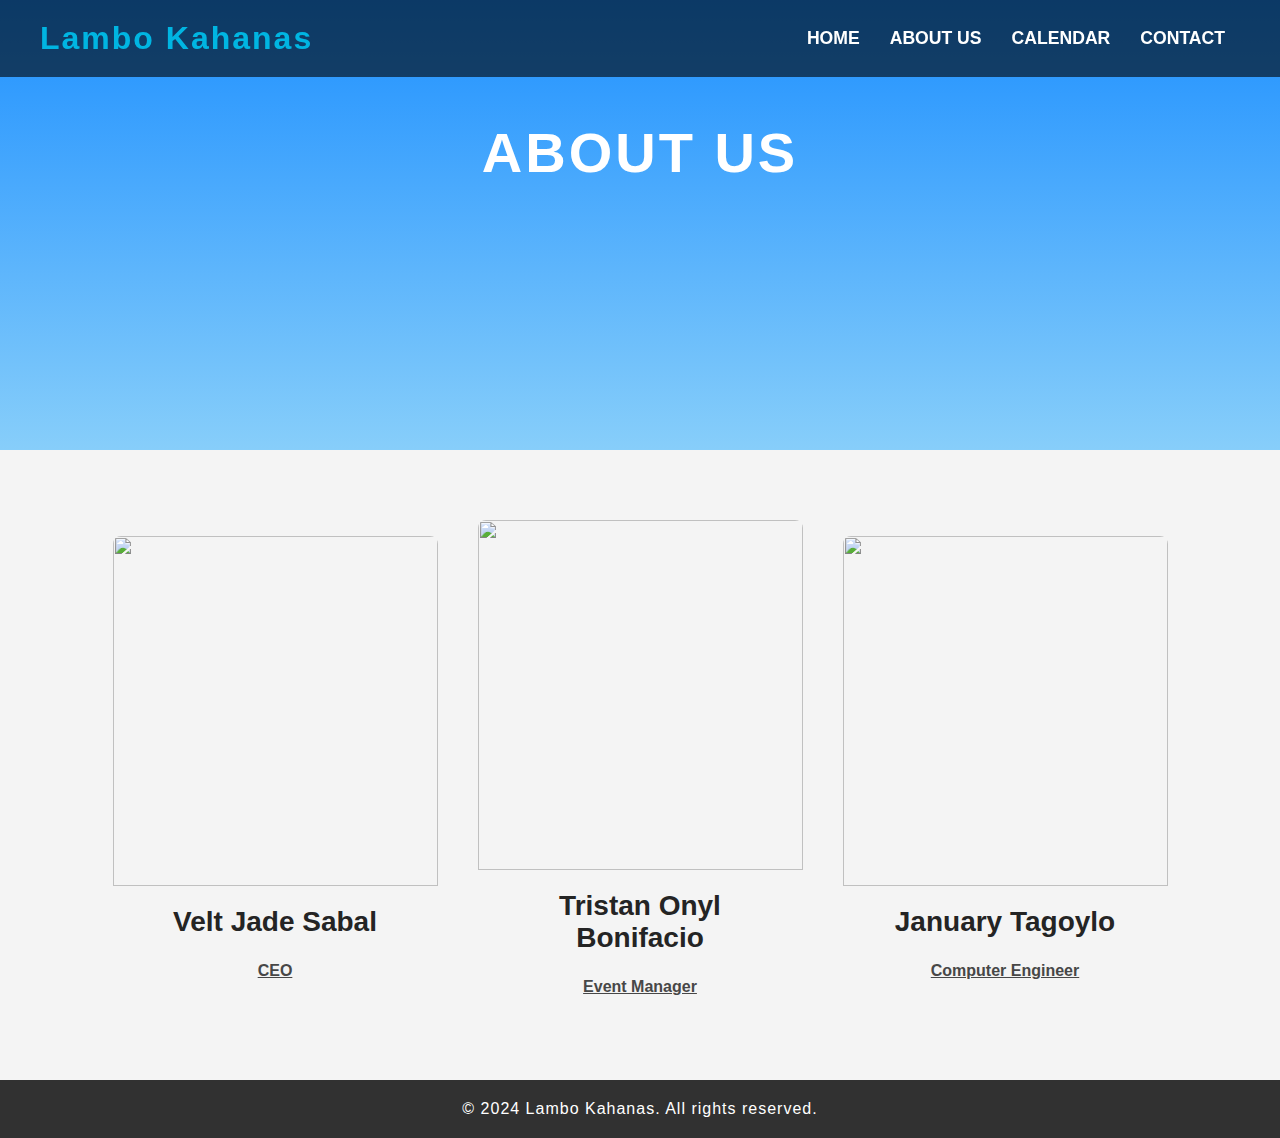
==== about.html @ 00bb839f "link" ====
<!DOCTYPE html>
<html lang="en">

<head>
    <meta charset="UTF-8">
    <meta name="viewport" content="width=device-width, initial-scale=1.0">
    <title>lambo - about</title>
    <link rel="stylesheet" type="text/css" href="about.css" media="screen">

</head>

<body>
    <!-- Sky Background Section with Clouds -->
    <div class="sky-background">
        <div class="clouds"></div>

        <!-- Header Section -->
        <header>
            <div class="logo">
                <h1>Lambo Kahanas</h1>
            </div>
            <nav>
                <ul>
                    <li><a href="../index.html">Home</a></li>
                    <li><a href="../about.html">About Us</a></li>
                    <li><a href="../cal.html">Calendar</a></li>
                    <li><a href="../contact.html">Contact</a></li>
                </ul>
            </nav>
        </header>

        <!-- Hero Section -->
        <section class="hero">
            <h1>About Us</h1>
            
        </section>
    </div>

    <!--Card Section-->
    <div class = "card-container">
        <div class = "card">
            <img src = "../image">
            <div class = "card-content">
                <h3>Velt Jade Sabal</h3>
                <a href="index.html" class="btn">CEO</a>

            </div>
        </div>
        <div class = "card">
            <img src = "#">
            <div class = "card-content">
                <h3>Tristan Onyl Bonifacio</h3>
                <a href="index.html" class="btn">Event Manager</a>

            </div>
        </div>
        <div class = "card">
            <img src = "#">
            <div class = "card-content">
                <h3>January Tagoylo</h3>
                <a href="index.html" class="btn">Computer Engineer</a>

            </div>
        </div>
    </div>


    <!-- Footer Section -->
    <footer>
        <p>&copy; 2024 Lambo Kahanas. All rights reserved.</p>
    </footer>
</body>

</html>
---- about.css ----
/* Global Styles */
        body {
            margin: 0;
            font-family: 'Segoe UI', Tahoma, Geneva, Verdana, sans-serif;
            background-color: #f4f4f4;
            color: #333;
        }

        /* Reset for margin and padding */
        * {
            margin: 0;
            padding: 0;
            box-sizing: border-box;
        }

        /* Sky Background with Cloud Animation */
        .sky-background {
            background: linear-gradient(to top, #87cefa, #1e90ff); /* Light sky blue to deep blue */
            position: relative;
            height: 50vh;
            overflow: hidden;
        }

        .clouds {
            position: absolute;
            top: 10%;
            left: -20%;
            width: 140%;
            height: 60%;
            background: url('https://www.w3schools.com/w3images/clouds.jpg');
            background-repeat: no-repeat;
            background-size: cover;
            animation: moveClouds 30s linear infinite;
        }

        @keyframes moveClouds {
            0% {
                left: -20%;
            }
            100% {
                left: 100%;
            }
        }

        /* Header Section */
        header {
            background-color: rgba(0, 0, 0, 0.6); /* Semi-transparent header */
            color: white;
            padding: 20px 40px;
            display: flex;
            justify-content: space-between;
            align-items: center;
            position: fixed;
            top: 0;
            left: 0;
            width: 100%;
            z-index: 10;
        }

        header .logo h1 {
            font-size: 2rem;
            letter-spacing: 2px;
            color: #00b5e2;
        }

        header nav ul {
            list-style: none;
            display: flex;
        }

        header nav ul li {
            margin: 0 15px;
        }

        header nav ul li a {
            color: white;
            text-decoration: none;
            font-size: 1.1rem;
            text-transform: uppercase;
            font-weight: 600;
            transition: color 0.3s ease;
        }

        header nav ul li a:hover {
            color: #00b5e2;
        }

        /* Hero Section with Animation */
        .hero {
            text-align: center;
            color: white;
            padding: 120px 20px;
            position: relative;
            z-index: 5;
            animation: fadeIn 3s ease-out;
        }

        @keyframes fadeIn {
            0% {
                opacity: 0;
                transform: translateY(-20px);
            }
            100% {
                opacity: 1;
                transform: translateY(0);
            }
        }

        .hero h1 {
            font-size: 3.5rem;
            margin-bottom: 20px;
            text-transform: uppercase;
            letter-spacing: 3px;
        }

        .hero p {
            font-size: 1.4rem;
            margin-bottom: 40px;
            font-weight: 400;
        }

        .hero .btn {
            background-color: #ffcc00;
            color: black;
            text-decoration: none;
            padding: 15px 30px;
            font-size: 1.1rem;
            font-weight: 600;
            border-radius: 5px;
            transition: background-color 0.3s ease, transform 0.3s ease;
        }

        .hero .btn:hover {
            background-color: #e6b800;
            transform: scale(1.1);
        }

        /* Footer Section */
        footer {
            background-color: rgba(0, 0, 0, 0.8); /* Dark footer */
            color: white;
            text-align: center;
            padding: 20px 0;
            margin-top: 40px;
        }

        footer p {
            font-size: 1rem;
            letter-spacing: 1px;
        }

        /* Responsive Design */
        @media screen and (max-width: 768px) {
            header {
                flex-direction: column;
                align-items: flex-start;
                padding: 15px;
            }

            header .logo h1 {
                font-size: 1.5rem;
            }

            header nav ul {
                flex-direction: column;
                margin-top: 10px;
            }

            header nav ul li {
                margin: 10px 0;
            }

            .hero h1 {
                font-size: 2.5rem;
            }

            .hero p {
                font-size: 1.2rem;
            }

            .hero .btn {
                padding: 12px 25px;
                font-size: 1rem;
            }

            .card-section {
                grid-template-columns: repeat(1, 1fr);
                gap: 20px;
            }

            .card {
                width: 90%;
            }

        /*Card style*/
        }
        .card-container{
            display: flex;
            justify-content: center;
            align-items: center;
            flex-wrap: wrap;
            margin-top: 50px;
        
        }
        .card{
            width: 325px;
            background-color: #f4f4f4;
            border-radius: 8px;
            overflow: hidden;
            margin: 20px;
        }
        .card img{
            width: 100%;
            height: 350px;
        }
        .card-content{
            padding: 16px;
        }
        .card-content h3{
            font-size: 28px;
            margin-bottom: 8px;
            text-align: center;
            color: rgb(36, 36, 36);
        }
        .card-content h2{
            font-size: 15px;
            margin-bottom: 8px;
            text-align: center;
            color: aliceblue;
        }
        .card-content p{
            font-size: 18px;
            margin-bottom: 5px;
            text-align: center;
            color: aliceblue;
        }
        .card-content .btn{
            display: inline-block;
            padding: 8px 16px;
            color: #474747;
            text-decoration: none;
            border-radius: 4px;
            display: flex;
            justify-content: center;
            align-items: center;
            flex-wrap: wrap;
            margin-top: 16px;
            font: 1em sans-serif;
            font-weight: bold;
            text-decoration-line: underline;
        }
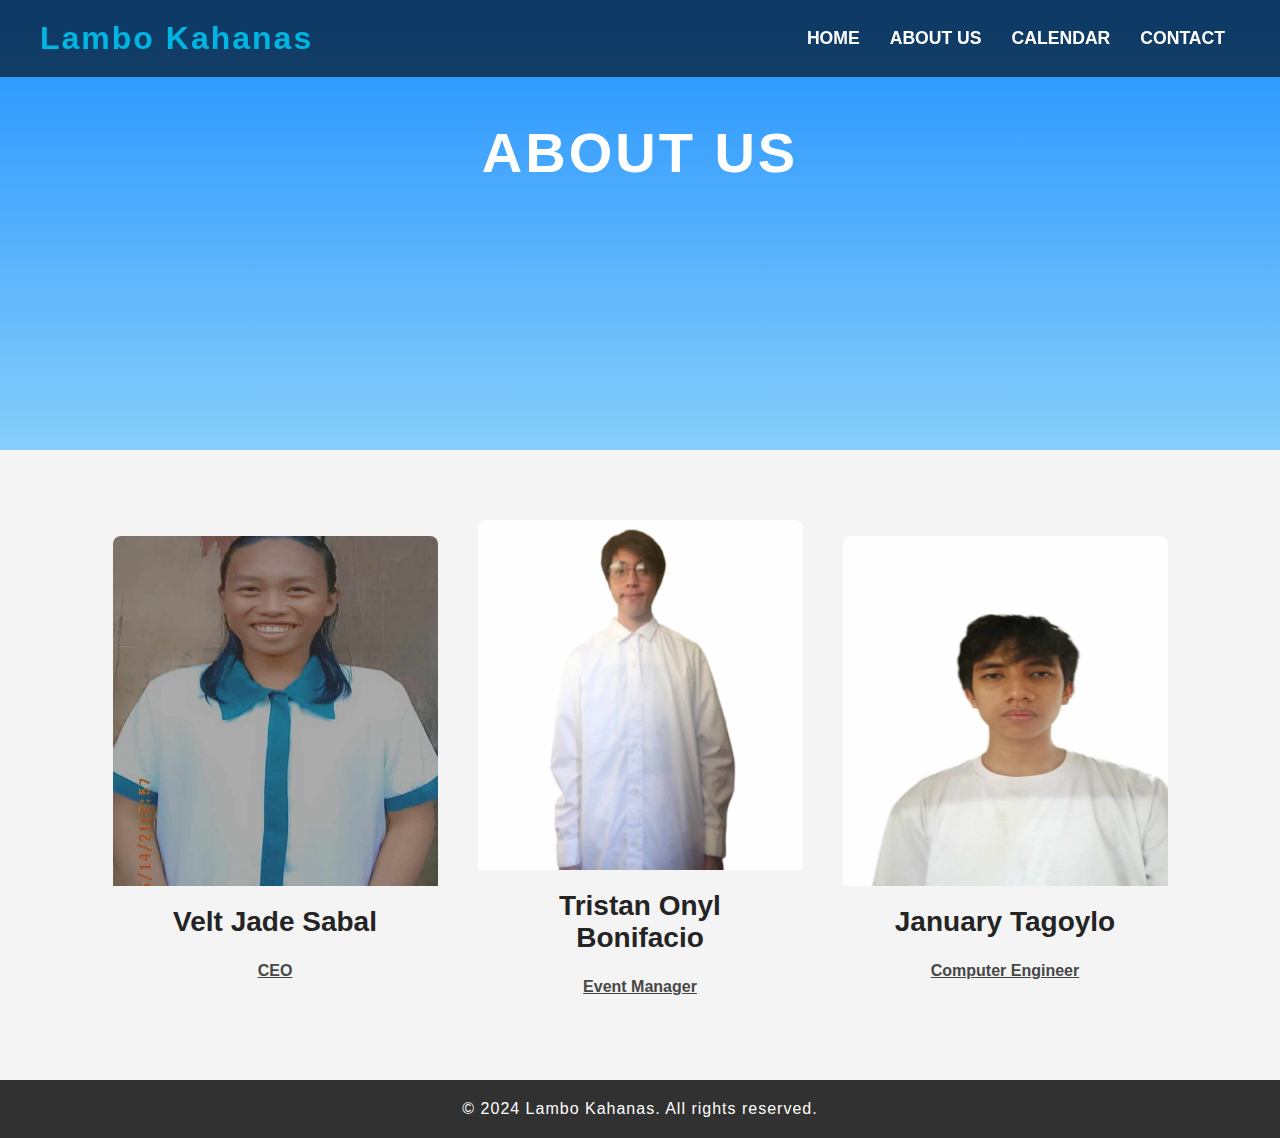
==== commit d82d2140: "update again" ====
--- a/about.html
+++ b/about.html
@@ -21,10 +21,10 @@
             </div>
             <nav>
                 <ul>
-                    <li><a href="../index.html">Home</a></li>
-                    <li><a href="../about.html">About Us</a></li>
-                    <li><a href="../cal.html">Calendar</a></li>
-                    <li><a href="../contact.html">Contact</a></li>
+                    <li><a href="../Lambo_Kahanas/index.html">Home</a></li>
+                    <li><a href="../Lambo_Kahanas/about.html">About Us</a></li>
+                    <li><a href="../Lambo_Kahanas/cal.html">Calendar</a></li>
+                    <li><a href="../Lambo_Kahanas/contact.html">Contact</a></li>
                 </ul>
             </nav>
         </header>
@@ -39,7 +39,7 @@
     <!--Card Section-->
     <div class = "card-container">
         <div class = "card">
-            <img src = "../image">
+            <img src = "image/1a.jpg">
             <div class = "card-content">
                 <h3>Velt Jade Sabal</h3>
                 <a href="index.html" class="btn">CEO</a>
@@ -47,7 +47,7 @@
             </div>
         </div>
         <div class = "card">
-            <img src = "#">
+            <img src = "image/2a.jpg">
             <div class = "card-content">
                 <h3>Tristan Onyl Bonifacio</h3>
                 <a href="index.html" class="btn">Event Manager</a>
@@ -55,7 +55,7 @@
             </div>
         </div>
         <div class = "card">
-            <img src = "#">
+            <img src = "image/3a.jpg">
             <div class = "card-content">
                 <h3>January Tagoylo</h3>
                 <a href="index.html" class="btn">Computer Engineer</a>
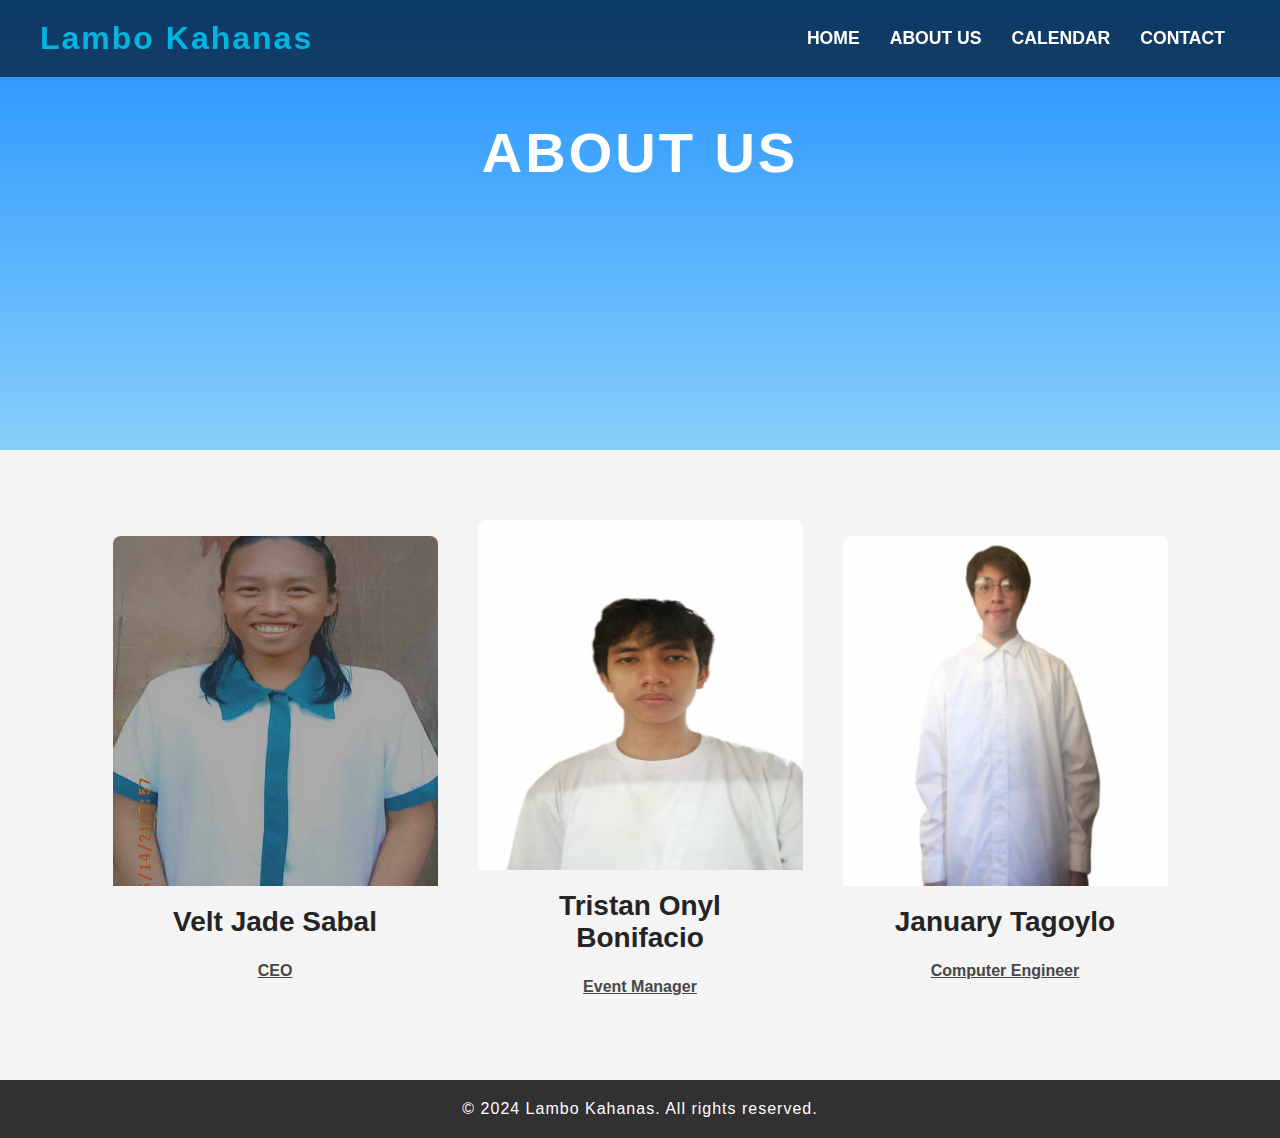
==== commit 36b70b59: "nara ang na dugang :3" ====
--- a/about.html
+++ b/about.html
@@ -10,21 +10,21 @@
 </head>
 
 <body>
-    <!-- Sky Background Section with Clouds -->
+
     <div class="sky-background">
         <div class="clouds"></div>
 
-        <!-- Header Section -->
+       
         <header>
             <div class="logo">
                 <h1>Lambo Kahanas</h1>
             </div>
             <nav>
                 <ul>
-                    <li><a href="../Lambo_Kahanas/index.html">Home</a></li>
-                    <li><a href="../Lambo_Kahanas/about.html">About Us</a></li>
-                    <li><a href="../Lambo_Kahanas/cal.html">Calendar</a></li>
-                    <li><a href="../Lambo_Kahanas/contact.html">Contact</a></li>
+                    <li><a href="index.html">Home</a></li>
+                    <li><a href="about.html">About Us</a></li>
+                    <li><a href="cal.html">Calendar</a></li>
+                    <li><a href="contact.html">Contact</a></li>
                 </ul>
             </nav>
         </header>
@@ -32,44 +32,39 @@
         <!-- Hero Section -->
         <section class="hero">
             <h1>About Us</h1>
-            
         </section>
     </div>
 
-    <!--Card Section-->
     <div class = "card-container">
         <div class = "card">
             <img src = "image/1a.jpg">
             <div class = "card-content">
                 <h3>Velt Jade Sabal</h3>
                 <a href="index.html" class="btn">CEO</a>
-
             </div>
         </div>
         <div class = "card">
-            <img src = "image/2a.jpg">
+           
+            <img src = "image/3a.jpg">
             <div class = "card-content">
                 <h3>Tristan Onyl Bonifacio</h3>
                 <a href="index.html" class="btn">Event Manager</a>
-
             </div>
         </div>
         <div class = "card">
-            <img src = "image/3a.jpg">
+  
+            <img src = "image/2a.jpg">
             <div class = "card-content">
                 <h3>January Tagoylo</h3>
                 <a href="index.html" class="btn">Computer Engineer</a>
-
             </div>
         </div>
     </div>
 
 
-    <!-- Footer Section -->
     <footer>
         <p>&copy; 2024 Lambo Kahanas. All rights reserved.</p>
     </footer>
 </body>
 
 </html>
-
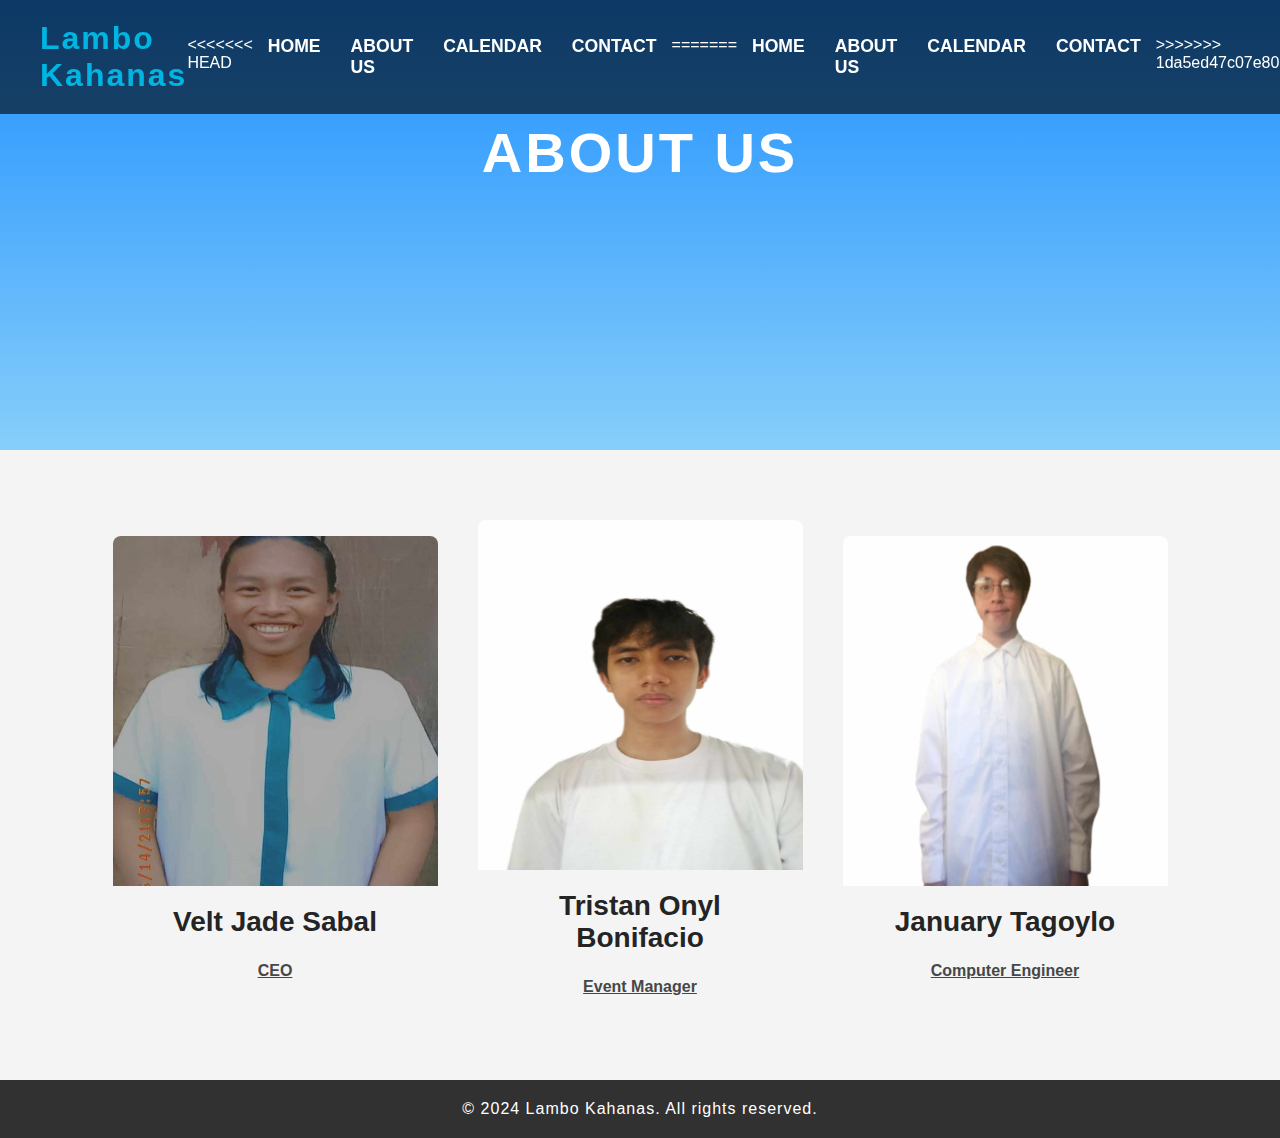
==== commit ee75eae2: "na dugang" ====
--- a/about.html
+++ b/about.html
@@ -21,10 +21,17 @@
             </div>
             <nav>
                 <ul>
+<<<<<<< HEAD
                     <li><a href="index.html">Home</a></li>
                     <li><a href="about.html">About Us</a></li>
                     <li><a href="cal.html">Calendar</a></li>
                     <li><a href="contact.html">Contact</a></li>
+=======
+                    <li><a href="../Lambo_Kahanas/index.html">Home</a></li>
+                    <li><a href="../Lambo_Kahanas/about.html">About Us</a></li>
+                    <li><a href="../Lambo_Kahanas/cal.html">Calendar</a></li>
+                    <li><a href="../Lambo_Kahanas/contact.html">Contact</a></li>
+>>>>>>> 1da5ed47c07e80d15e5a2a8c9db879235822d24d
                 </ul>
             </nav>
         </header>
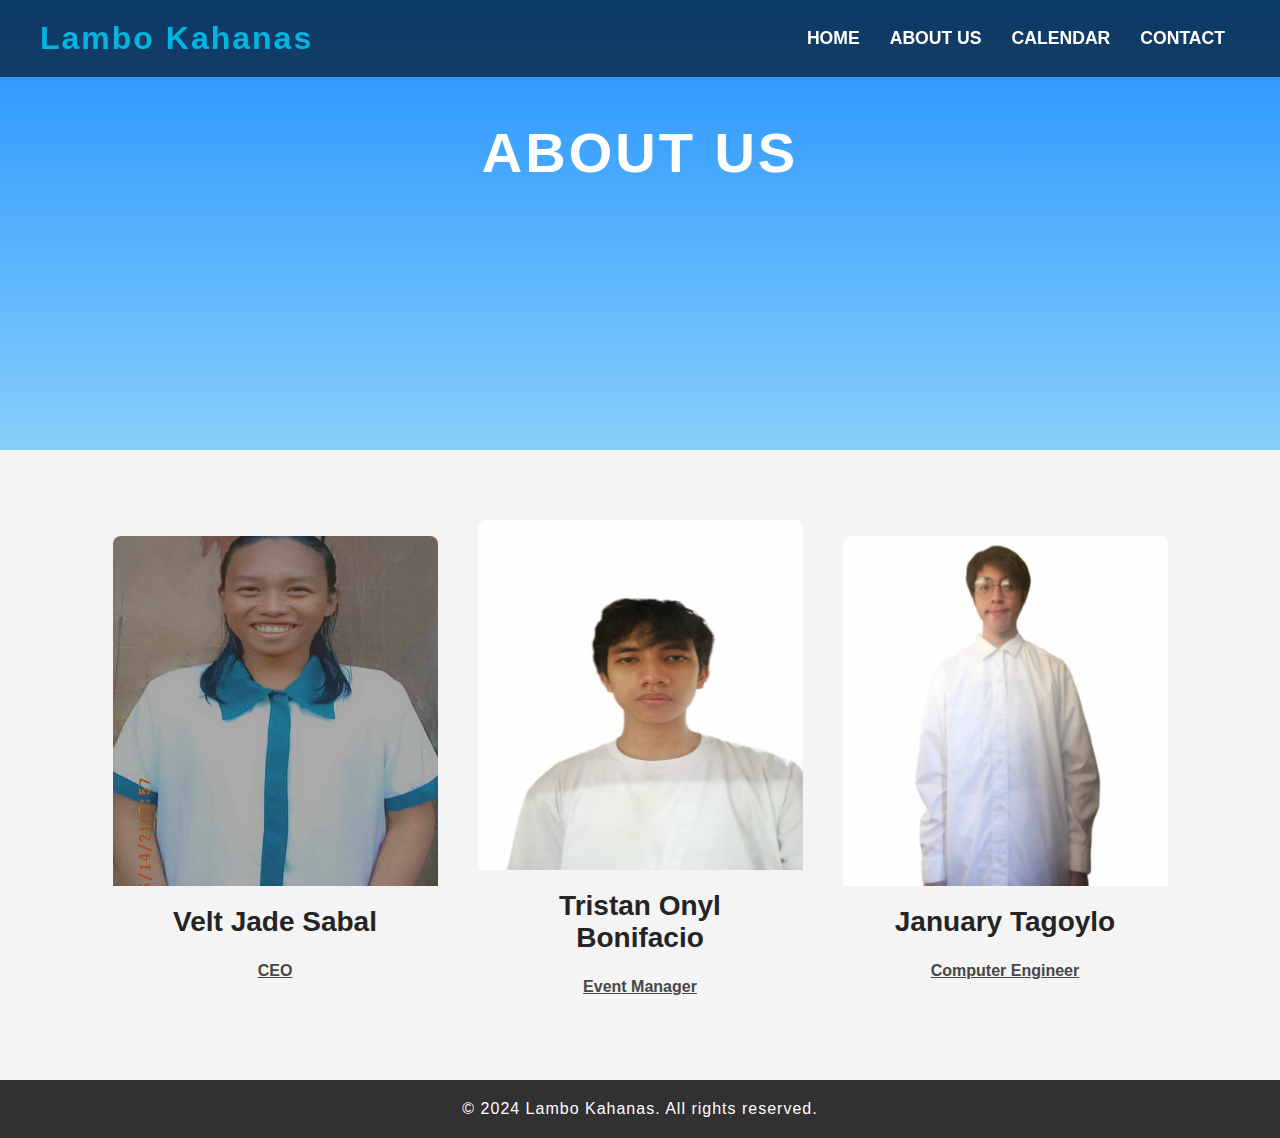
==== commit f955a20c: "na dugang" ====
--- a/about.html
+++ b/about.html
@@ -21,17 +21,12 @@
             </div>
             <nav>
                 <ul>
-<<<<<<< HEAD
+
                     <li><a href="index.html">Home</a></li>
                     <li><a href="about.html">About Us</a></li>
                     <li><a href="cal.html">Calendar</a></li>
                     <li><a href="contact.html">Contact</a></li>
-=======
-                    <li><a href="../Lambo_Kahanas/index.html">Home</a></li>
-                    <li><a href="../Lambo_Kahanas/about.html">About Us</a></li>
-                    <li><a href="../Lambo_Kahanas/cal.html">Calendar</a></li>
-                    <li><a href="../Lambo_Kahanas/contact.html">Contact</a></li>
->>>>>>> 1da5ed47c07e80d15e5a2a8c9db879235822d24d
+
                 </ul>
             </nav>
         </header>
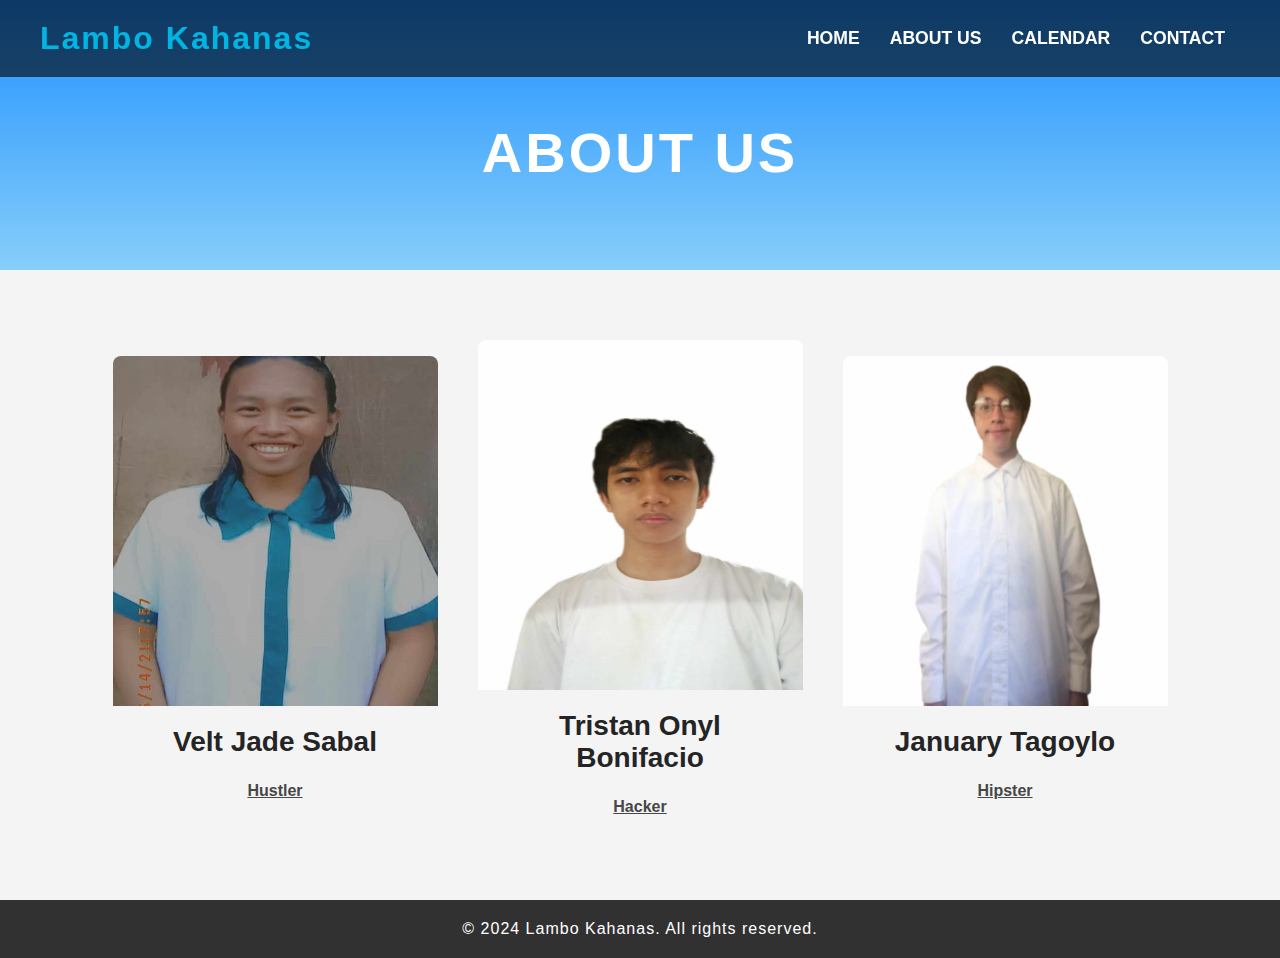
==== commit 478bc07f: "lala" ====
--- a/about.html
+++ b/about.html
@@ -42,7 +42,7 @@
             <img src = "image/1a.jpg">
             <div class = "card-content">
                 <h3>Velt Jade Sabal</h3>
-                <a href="index.html" class="btn">CEO</a>
+                <a href="index.html" class="btn">Hustler</a>
             </div>
         </div>
         <div class = "card">
@@ -50,7 +50,7 @@
             <img src = "image/3a.jpg">
             <div class = "card-content">
                 <h3>Tristan Onyl Bonifacio</h3>
-                <a href="index.html" class="btn">Event Manager</a>
+                <a href="index.html" class="btn">Hacker</a>
             </div>
         </div>
         <div class = "card">
@@ -58,7 +58,7 @@
             <img src = "image/2a.jpg">
             <div class = "card-content">
                 <h3>January Tagoylo</h3>
-                <a href="index.html" class="btn">Computer Engineer</a>
+                <a href="index.html" class="btn">Hipster</a>
             </div>
         </div>
     </div>
--- a/about.css
+++ b/about.css
@@ -17,7 +17,7 @@
         .sky-background {
             background: linear-gradient(to top, #87cefa, #1e90ff); /* Light sky blue to deep blue */
             position: relative;
-            height: 50vh;
+            height: 30vh;
             overflow: hidden;
         }
 
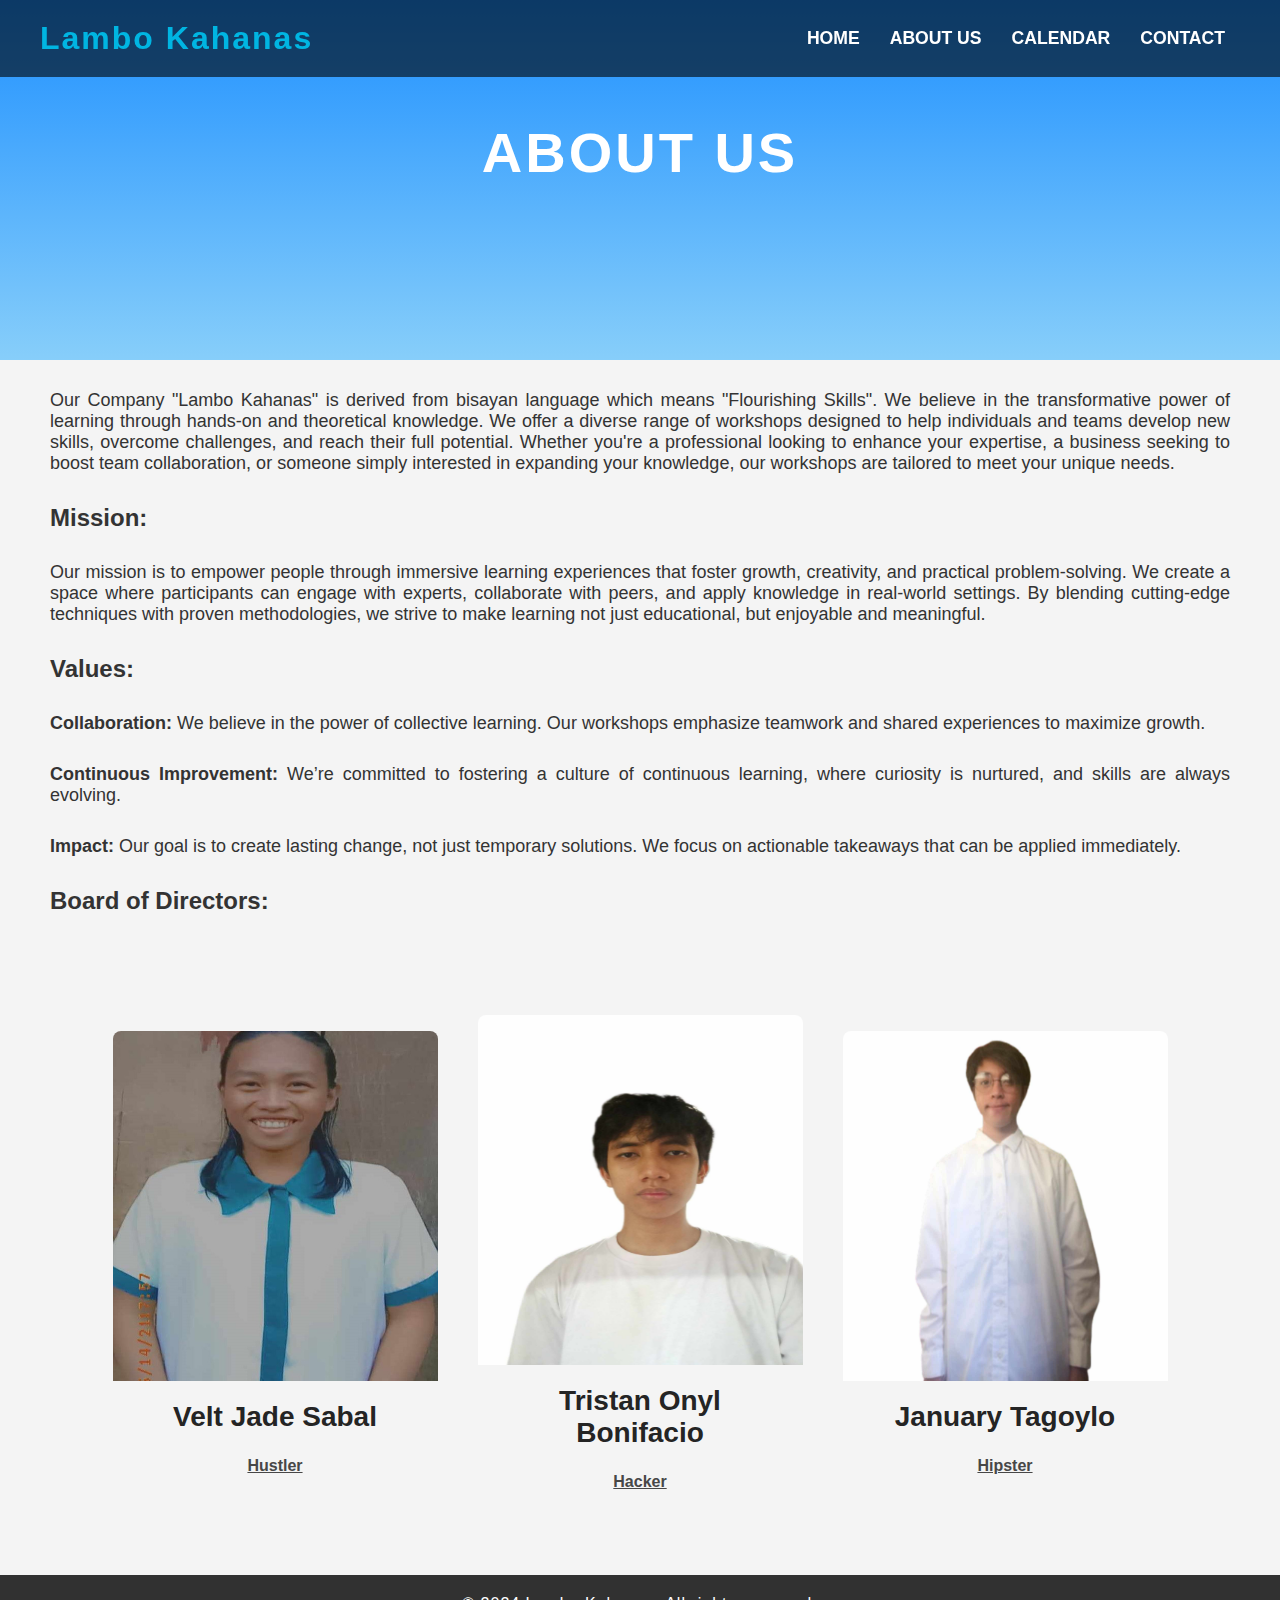
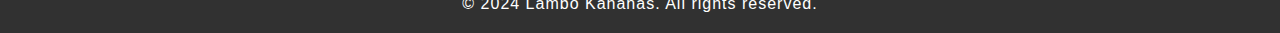
==== commit a37a3531: "another one thank you" ====
--- a/about.html
+++ b/about.html
@@ -36,7 +36,38 @@
             <h1>About Us</h1>
         </section>
     </div>
+    <div class="abot">
+        <p>Our Company "Lambo Kahanas" is derived from bisayan language which means "Flourishing Skills". 
+            We believe in the transformative power of learning through hands-on and theoretical knowledge. 
+            We offer a diverse range of workshops designed to help individuals and teams develop new skills, overcome challenges, and reach their full potential. 
+            Whether you're a professional looking to enhance your expertise, a business seeking to boost team collaboration,
+             or someone simply interested in expanding your knowledge, our workshops are tailored to meet your unique needs.
 
+        </p>
+    <h2>Mission: </h2>
+
+        <p>
+            Our mission is to empower people through immersive learning experiences that foster growth, creativity, and practical problem-solving. 
+            We create a space where participants can engage with experts, collaborate with peers, and apply knowledge in real-world settings. 
+            By blending cutting-edge techniques with proven methodologies, we strive to make learning not just educational, but enjoyable and meaningful.
+        </p>
+
+        <h2>Values:</h2>
+        <p>
+            <b>Collaboration:</b> We believe in the power of collective learning. 
+            Our workshops emphasize teamwork and shared experiences to maximize growth.
+        </p>
+        <p>
+            <b>Continuous Improvement:</b> We’re committed to fostering a culture of continuous learning, 
+            where curiosity is nurtured, and skills are always evolving.
+        </p>
+        <p>
+            <b>Impact:</b> Our goal is to create lasting change, not just temporary solutions. 
+            We focus on actionable takeaways that can be applied immediately.
+        </p>
+
+        <h2>Board of Directors:</h2>
+    </div>
     <div class = "card-container">
         <div class = "card">
             <img src = "image/1a.jpg">
--- a/about.css
+++ b/about.css
@@ -17,10 +17,26 @@
         .sky-background {
             background: linear-gradient(to top, #87cefa, #1e90ff); /* Light sky blue to deep blue */
             position: relative;
-            height: 30vh;
+            height: 40vh;
             overflow: hidden;
         }
-
+        .abot{
+            padding-left: 50px;
+            padding-right: 50px;
+            padding-top: 15px;
+            padding-bottom: 15px;
+        }
+        .abot p{
+            padding-top: 15px;
+            padding-bottom: 15px;
+            text-align: justify;
+            font-size: large;
+        }
+        .abot h2{
+            padding-top: 15px;
+            padding-bottom: 15px;
+            text-align: justify;
+        }
         .clouds {
             position: absolute;
             top: 10%;
